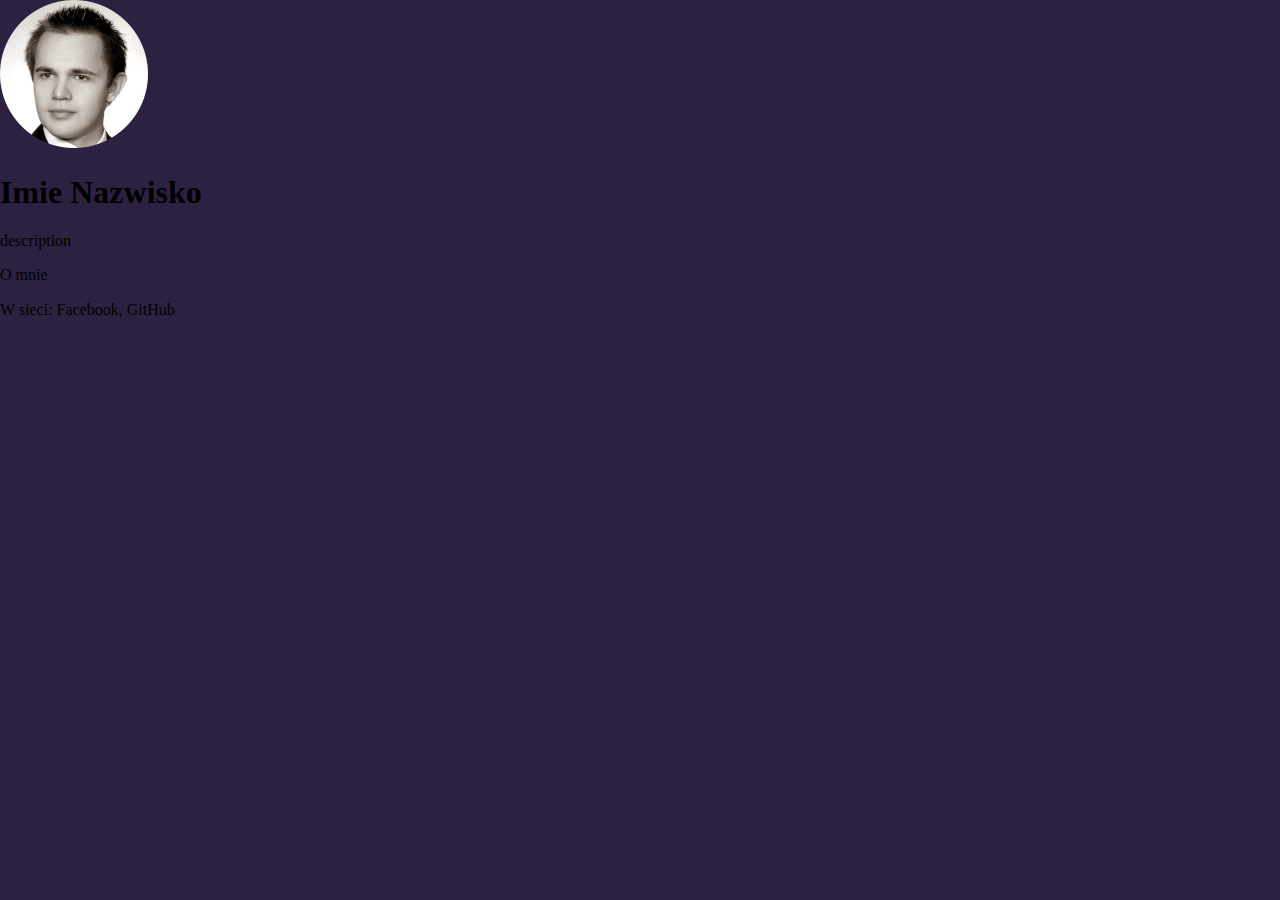
==== inhex.html @ 1ae9754a "elements + BEM" ====
<!DOCTYPE html>
<html lang="pl">
  <head>
    <meta charset="UTF-8" />
    <meta name="viewport" content="width=device-width, initial-scale=1.0" />
    <title>Business-card</title>
    <link href="normalize.css" rel="stylesheet" type="text/css" />
    <link href="style.css" rel="stylesheet" type="text/css" />
  </head>
  <body class="body">
    <main>
      <article class="hero">
        <img class="hero__image" src="photo.png" />
        <header class="hero__header">
            <h1 class="hero__name">Imie Nazwisko</h1>
            <p class="hero__position">description</p>
        </header>
        <section>
            <p class="hero__description">
                O mnie
            </p>
            <p class="hero__description">
                W sieci: Facebook, GitHub
            </p>
             
        </section>
      </article>
    </main>
  </body>
</html>
---- style.css ----
.body{
    background-color: #2C2141;
    min-height: 100vh;
    display: flex;
}
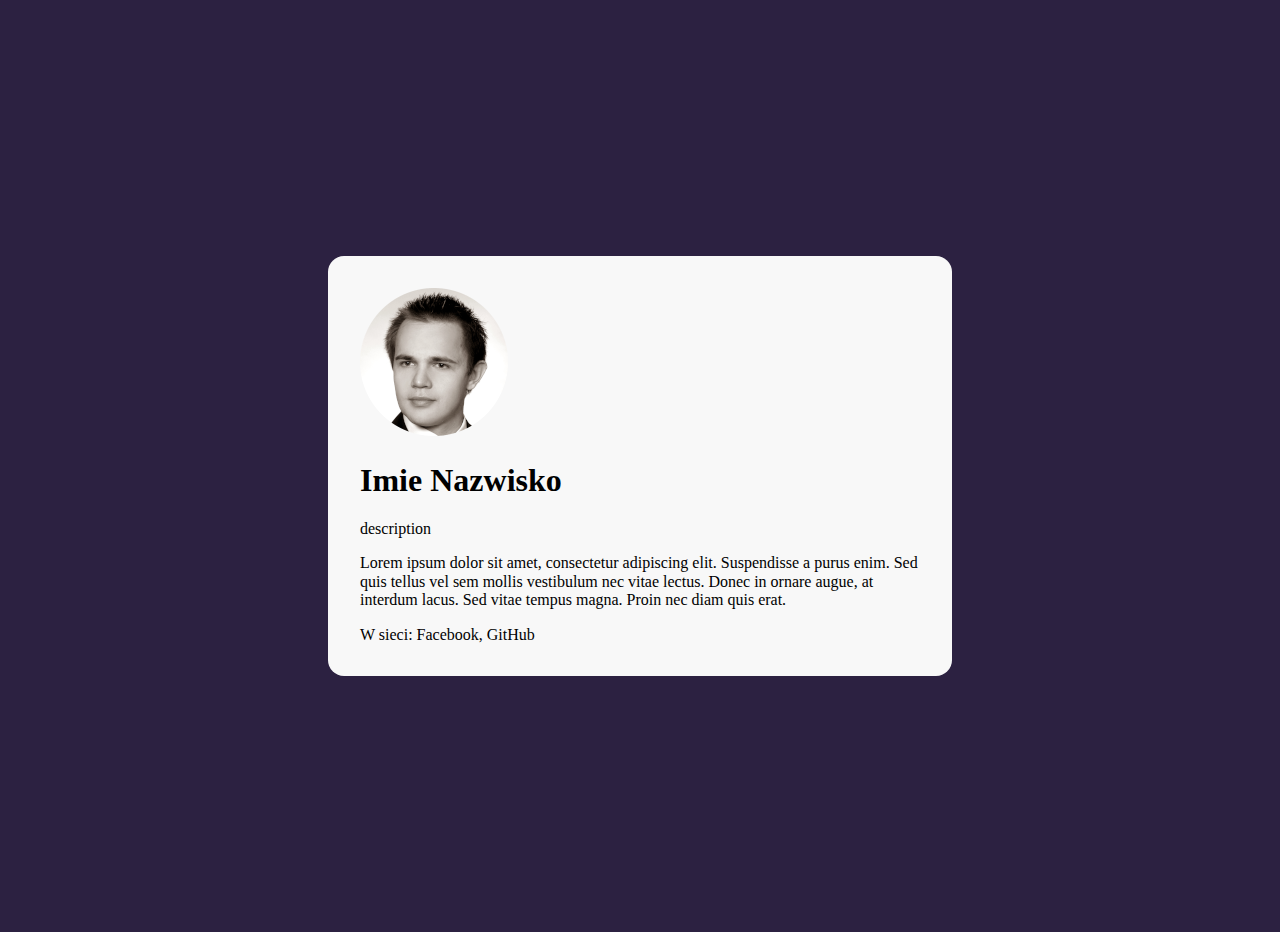
==== commit d07c5810: "flex + colors" ====
--- a/inhex.html
+++ b/inhex.html
@@ -8,21 +8,23 @@
     <link href="style.css" rel="stylesheet" type="text/css" />
   </head>
   <body class="body">
-    <main>
+    <main class="main">
       <article class="hero">
         <img class="hero__image" src="photo.png" />
         <header class="hero__header">
-            <h1 class="hero__name">Imie Nazwisko</h1>
-            <p class="hero__position">description</p>
+          <h1 class="hero__name">Imie Nazwisko</h1>
+          <p class="hero__position">description</p>
         </header>
         <section>
-            <p class="hero__description">
-                O mnie
-            </p>
-            <p class="hero__description">
-                W sieci: Facebook, GitHub
-            </p>
-             
+          <p class="hero__description">
+            Lorem ipsum dolor sit amet, consectetur adipiscing elit. Suspendisse
+            a purus enim. Sed quis tellus vel sem mollis vestibulum nec vitae
+            lectus. Donec in ornare augue, at interdum lacus. Sed vitae tempus
+            magna. Proin nec diam quis erat.
+          </p>
+          <p class="hero__description">
+            W sieci: Facebook, GitHub
+          </p>
         </section>
       </article>
     </main>
--- a/style.css
+++ b/style.css
@@ -2,4 +2,17 @@
     background-color: #2C2141;
     min-height: 100vh;
     display: flex;
+    justify-content: center;
+    align-content: center;
+    margin: 16px;
+}
+
+.main{
+    background-color: #F8F8F8;
+    border-radius: 16px;
+    align-self: center;
+    max-width: 624px;
+}
+.hero{
+    margin: 32px;
 }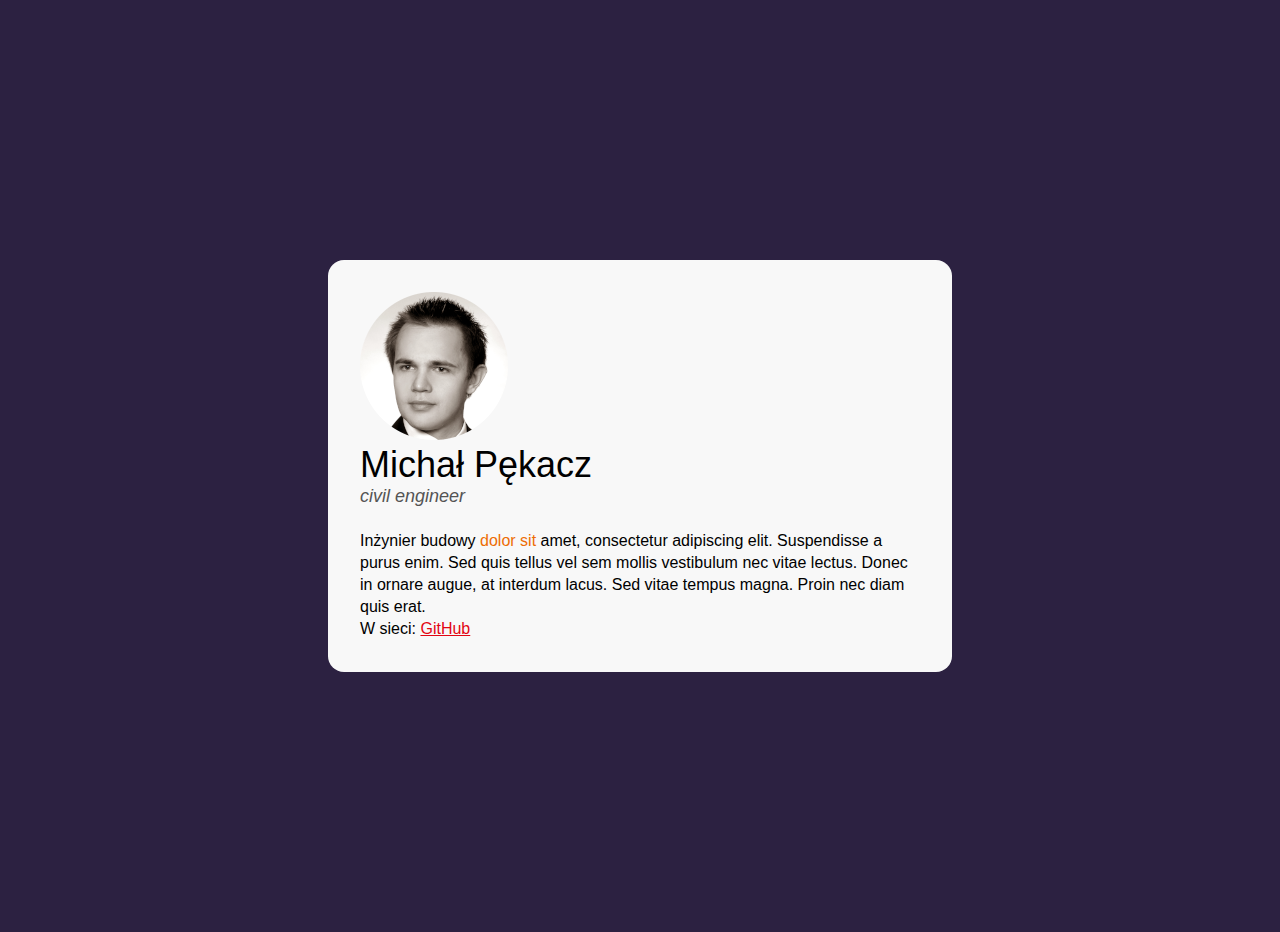
==== commit 22e837ab: "text styles" ====
--- a/inhex.html
+++ b/inhex.html
@@ -10,20 +10,20 @@
   <body class="body">
     <main class="main">
       <article class="hero">
-        <img class="hero__image" src="photo.png" />
+        <img class="hero__image" src="photo.png" alt="image" />
         <header class="hero__header">
-          <h1 class="hero__name">Imie Nazwisko</h1>
-          <p class="hero__position">description</p>
+          <h1 class="hero__name">Michał Pękacz</h1>
+          <p class="hero__position">civil engineer</p>
         </header>
         <section>
           <p class="hero__description">
-            Lorem ipsum dolor sit amet, consectetur adipiscing elit. Suspendisse
+            Inżynier budowy <strong class="color-text">dolor sit</strong> amet, consectetur adipiscing elit. Suspendisse
             a purus enim. Sed quis tellus vel sem mollis vestibulum nec vitae
             lectus. Donec in ornare augue, at interdum lacus. Sed vitae tempus
             magna. Proin nec diam quis erat.
           </p>
           <p class="hero__description">
-            W sieci: Facebook, GitHub
+            W sieci: <a class="hero__link" href="https://github.com/michalpekacz">GitHub</a>
           </p>
         </section>
       </article>
--- a/style.css
+++ b/style.css
@@ -1,18 +1,58 @@
-.body{
-    background-color: #2C2141;
-    min-height: 100vh;
-    display: flex;
-    justify-content: center;
-    align-content: center;
-    margin: 16px;
+html {
+  box-sizing: border-box;
 }
 
-.main{
-    background-color: #F8F8F8;
-    border-radius: 16px;
-    align-self: center;
-    max-width: 624px;
+*,
+*:before,
+*:after {
+  box-sizing: inherit;
 }
-.hero{
-    margin: 32px;
-}+
+.body {
+  background-color: #2c2141;
+  min-height: 100vh;
+  display: flex;
+  justify-content: center;
+  align-content: center;
+  margin: 16px;
+  font-family: Arial, Helvetica, sans-serif;
+}
+
+.main {
+  background-color: #f8f8f8;
+  border-radius: 16px;
+  align-self: center;
+  max-width: 624px;
+}
+.hero {
+  padding: 32px;
+}
+.hero__description {
+  font-size: 16px;
+  margin: 0;
+  line-height: 22px;
+}
+.hero__image {
+  margin-right: 32px;
+}
+.hero__link{
+    color: #E20613;
+}
+.hero__name {
+  color: #000000;
+  margin: 0;
+  font-size: 36px;
+  font-weight: normal;
+}
+.hero__position {
+  color: #545454;
+  margin-top: 0;
+  margin-bottom: 24px;
+  font-size: 18px;
+  font-style: italic;
+}
+.color-text{
+    color: #ED6D05;
+    font-weight: normal;
+    
+}
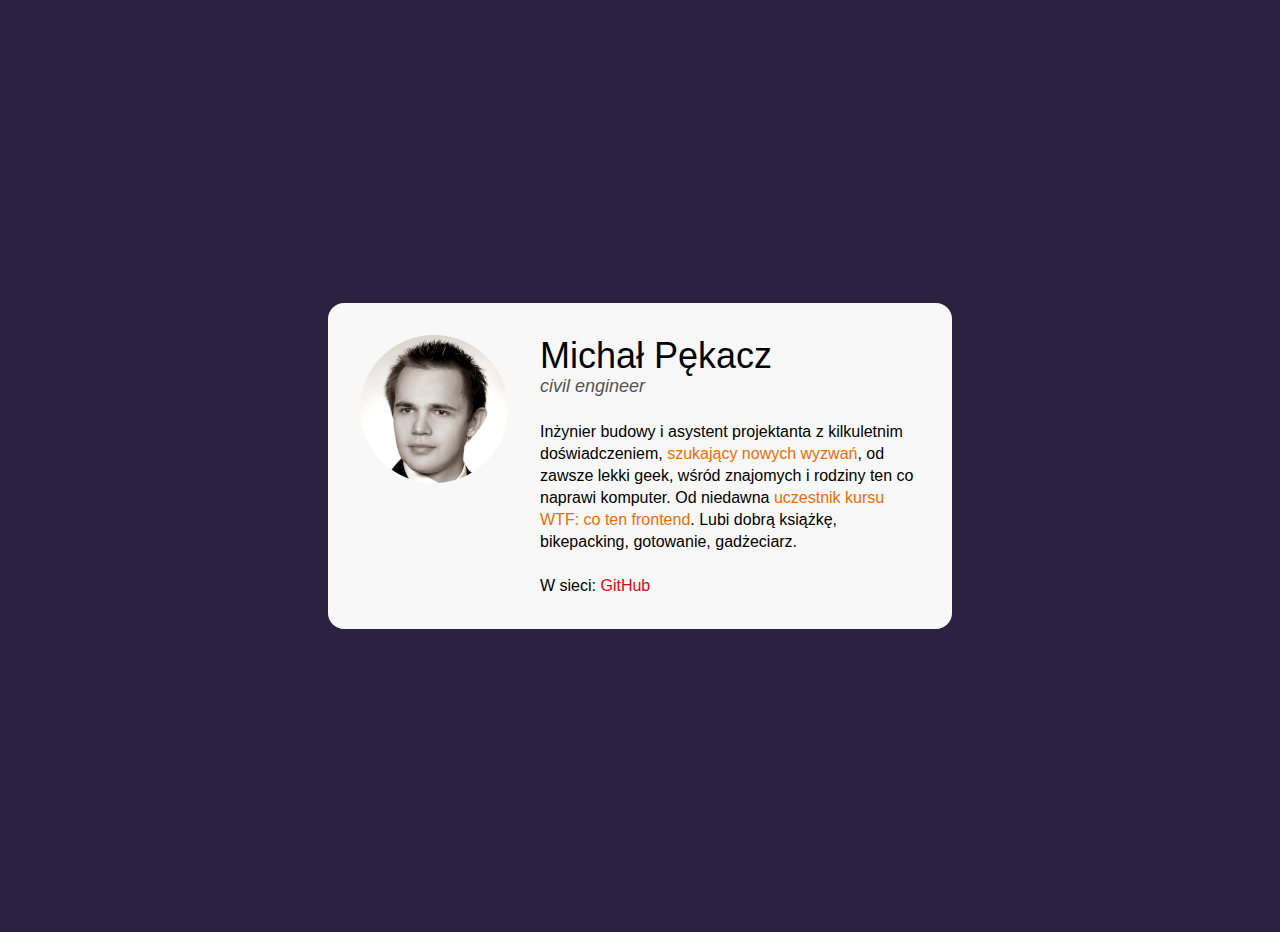
==== commit 2d862fc7: "final v1.0" ====
--- a/inhex.html
+++ b/inhex.html
@@ -11,19 +11,26 @@
     <main class="main">
       <article class="hero">
         <img class="hero__image" src="photo.png" alt="image" />
-        <header class="hero__header">
-          <h1 class="hero__name">Michał Pękacz</h1>
-          <p class="hero__position">civil engineer</p>
-        </header>
-        <section>
-          <p class="hero__description">
-            Inżynier budowy <strong class="color-text">dolor sit</strong> amet, consectetur adipiscing elit. Suspendisse
-            a purus enim. Sed quis tellus vel sem mollis vestibulum nec vitae
-            lectus. Donec in ornare augue, at interdum lacus. Sed vitae tempus
-            magna. Proin nec diam quis erat.
+        <section class="hero__wrapper">
+          <header class="hero__header">
+            <h1 class="hero__name">Michał Pękacz</h1>
+            <p class="hero__position">civil engineer</p>
+          </header>
+
+          <p class="hero__description hero__description--margin-bottom">
+            Inżynier budowy i asystent projektanta z kilkuletnim doświadczeniem,
+            <strong class="color-text">szukający nowych wyzwań</strong>, od
+            zawsze lekki geek, wśród znajomych i rodziny ten co naprawi
+            komputer. Od niedawna
+            <strong class="color-text"
+              >uczestnik kursu WTF: co ten frontend</strong
+            >. Lubi dobrą książkę, bikepacking, gotowanie, gadżeciarz.
           </p>
           <p class="hero__description">
-            W sieci: <a class="hero__link" href="https://github.com/michalpekacz">GitHub</a>
+            W sieci:
+            <a class="hero__link" href="https://github.com/michalpekacz"
+              >GitHub</a
+            >
           </p>
         </section>
       </article>
--- a/style.css
+++ b/style.css
@@ -26,17 +26,27 @@
 }
 .hero {
   padding: 32px;
+  display: flex;
+
 }
 .hero__description {
   font-size: 16px;
   margin: 0;
   line-height: 22px;
 }
+.hero__description--margin-bottom {
+  margin-bottom: 22px;
+}
+.hero__header {
+  margin-bottom: 24px;
+}
 .hero__image {
   margin-right: 32px;
+  align-self: flex-start;
 }
-.hero__link{
-    color: #E20613;
+.hero__link {
+  color: #e20613;
+  text-decoration: none;
 }
 .hero__name {
   color: #000000;
@@ -46,13 +56,11 @@
 }
 .hero__position {
   color: #545454;
-  margin-top: 0;
-  margin-bottom: 24px;
+  margin: 0;
   font-size: 18px;
   font-style: italic;
 }
-.color-text{
-    color: #ED6D05;
-    font-weight: normal;
-    
+.color-text {
+  color: #ed6d05;
+  font-weight: normal;
 }
